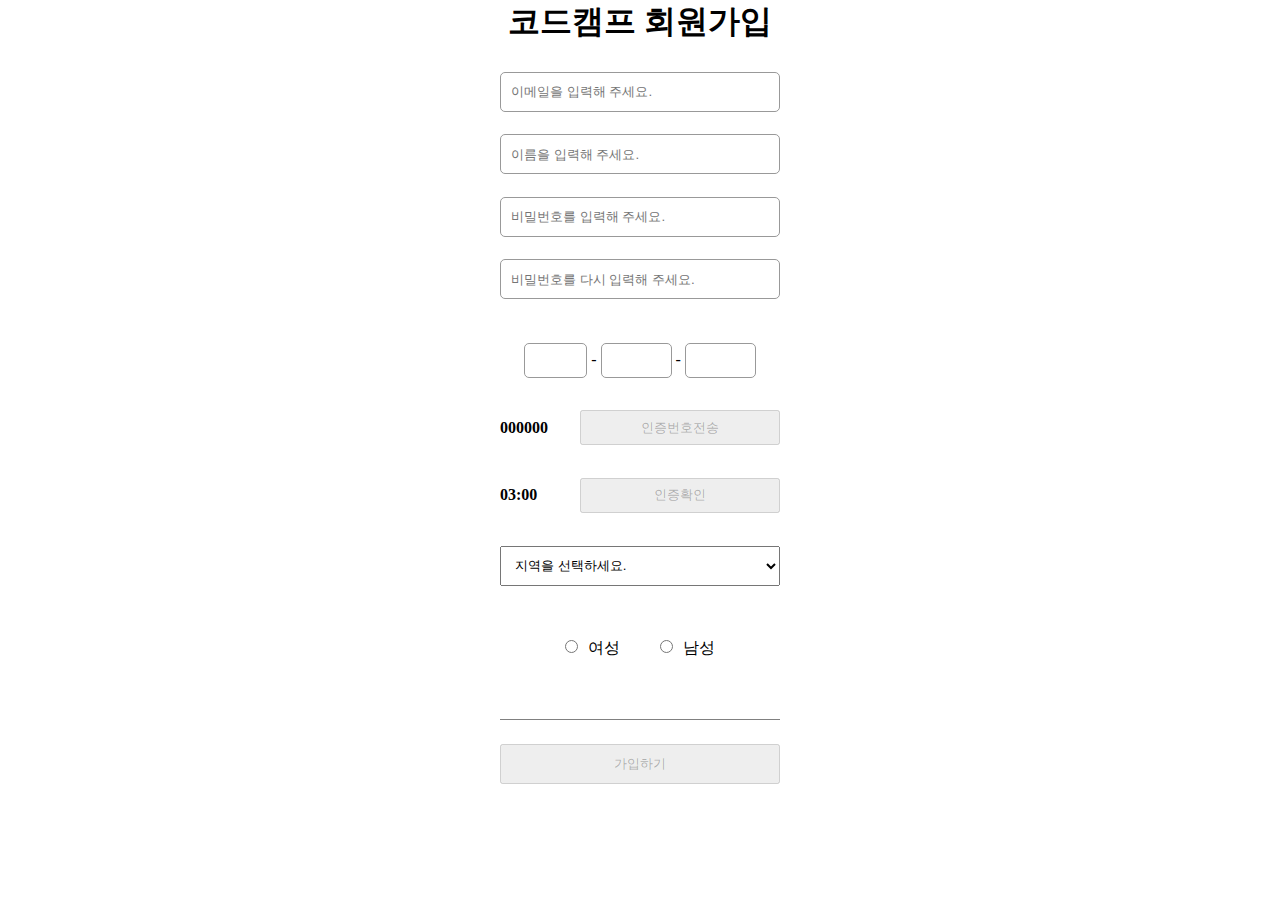
==== class/final/final.html @ 46982687 "잔디만들기" ====
<!DOCTYPE html>
<html lang="ko">

<head>
  <link rel="stylesheet" href="final.css">
  <script src="final.js"></script>
  <title>회원 가입</title>
</head>

<body>
  <div class="wrapper">
    <h1 class="signup__header">코드캠프 회원가입</h1>
    <section class="signup__body">
      <div class="signup__form">
        <input id="email" type="email" placeholder="이메일을 입력해 주세요.">
        <p id="emailerror" class="errormessage">이메일이 올바르지 않습니다.</p>
        <input id="name" type="text" placeholder="이름을 입력해 주세요.">
        <p id="nameerror" class="errormessage">이름이 올바르지 않습니다.</p>
        <input id="password1" type="password" placeholder="비밀번호를 입력해 주세요.">
        <p id="password1error" class="errormessage">비밀번호를 입력해 주세요.</p>
        <input id="password2" type="text" placeholder="비밀번호를 다시 입력해 주세요.">
        <p id="password2error" class="errormessage">비밀번호를 입력해 주세요.</p>
      </div>
      <span class="phoneNumber">
        <input oninput="changePhone1()" id="phone1" type="text" size="3" maxlength="3"> -
        <input oninput="changePhone2()" id="phone2" type="text" size="4" maxlength="4"> -
        <input oninput="changePhone3()" id="phone3" type="text" size="4" maxlength="4">
      </span>
      <span id="getToken">
        <p id="tokenNumber">000000</p><button onclick="getToken()" id="getToken__btn" disabled="true">인증번호전송</button>
      </span>
      <span id="timer">
        <p id="timeOut">03:00</p><button onclick="checkAuth()" id="timer__btn" disabled="true">인증확인</button>
      </span>
      <div id="adressWrapper">
        <select id="adress">
          <option selected disabled>지역을 선택하세요.</option>
          <option>서울</option>
          <option>인천</option>
          <option>경기</option>
        </select>
        <p id="adresserror" class="errormessage">지역을 선택해 주세요.</p>
      </div>
      <div id="genderWrapper">
        <div class="gender">
          <span><input type="radio" name="gender" />여성</span> 
          <span><input type="radio" name="gender" />남성</span> 
        </div>
        <p id="gendererror" class="errormessage">성별을 선택해 주세요.</p>
      </div>
      <div class="divider"></div>
    </section>
    <button onclick="validation()" id="signup__footer" disabled="true">가입하기</button>
  </div>
</body>

</html>
---- class/final/final.css ----
* {
  margin: 0px;
  box-sizing: border-box;
}

.wrapper {
  display: flex; 
  width: 100%;
  height: 100%;
  flex-direction: column;
  align-items: center;
}

.signup__body {
  display: flex;
  height: 700px;
  flex-direction: column;
  justify-content: space-around;
  align-items: center;
}

.signup__form {
  display: flex;
  height: 250px;
  flex-direction: column;
  justify-content: space-around;
  align-items: center;
}

.signup__form input {
  width: 280px;
  height: 40px; 
  padding: 10px;
  border: 1px solid #999999;
  border-radius: 5px;
}

.phonNumber {
  display: flex;
  width: 280px;
  justify-content: space-between;
}

.phoneNumber input {
  height: 35px;
  padding: 10px;
  border: 1px solid #999999;
  border-radius: 5px;
}

#getToken {
  display: flex;
  width: 280px;
  justify-content: space-between;
  align-items: center;
}

#tokenNumber {
  font-size: 16px;
  font-weight: bold;
}

#getToken__btn {
  width: 200px;
  height: 35px;
}

#timer {
  display: flex;
  width: 280px;
  justify-content: space-between;
  align-items: center;
}

#timeOut {
  font-size: 16px;
  font-weight: bold;
}

#timer__btn {
  width: 200px;
  height: 35px;
}

#adressWrapper {
  display: flex;
  height: 60px;
  flex-direction: column;
  justify-content: space-between;
}

#adress {
  width: 280px;
  height: 40px; 
  padding: 10px;
}

#genderWrapper {
  display: flex;
  width: 150px;
  height: 40px;
  flex-direction: column;
  justify-content: space-between;
}

.gender {
  display: flex;
  width: 150px;
  height: 20px;
  justify-content: space-between;
}

.gender input {
  margin-right: 10px;
}

.divider {
  width: 100%;
  margin: 8px 0px;
  border-bottom: 1px solid gray;
}

#signup__footer {
  width: 280px;
  height: 40px;
}

.errormessage {
  display: none;
  color: red;
  font-size: 10px;
}
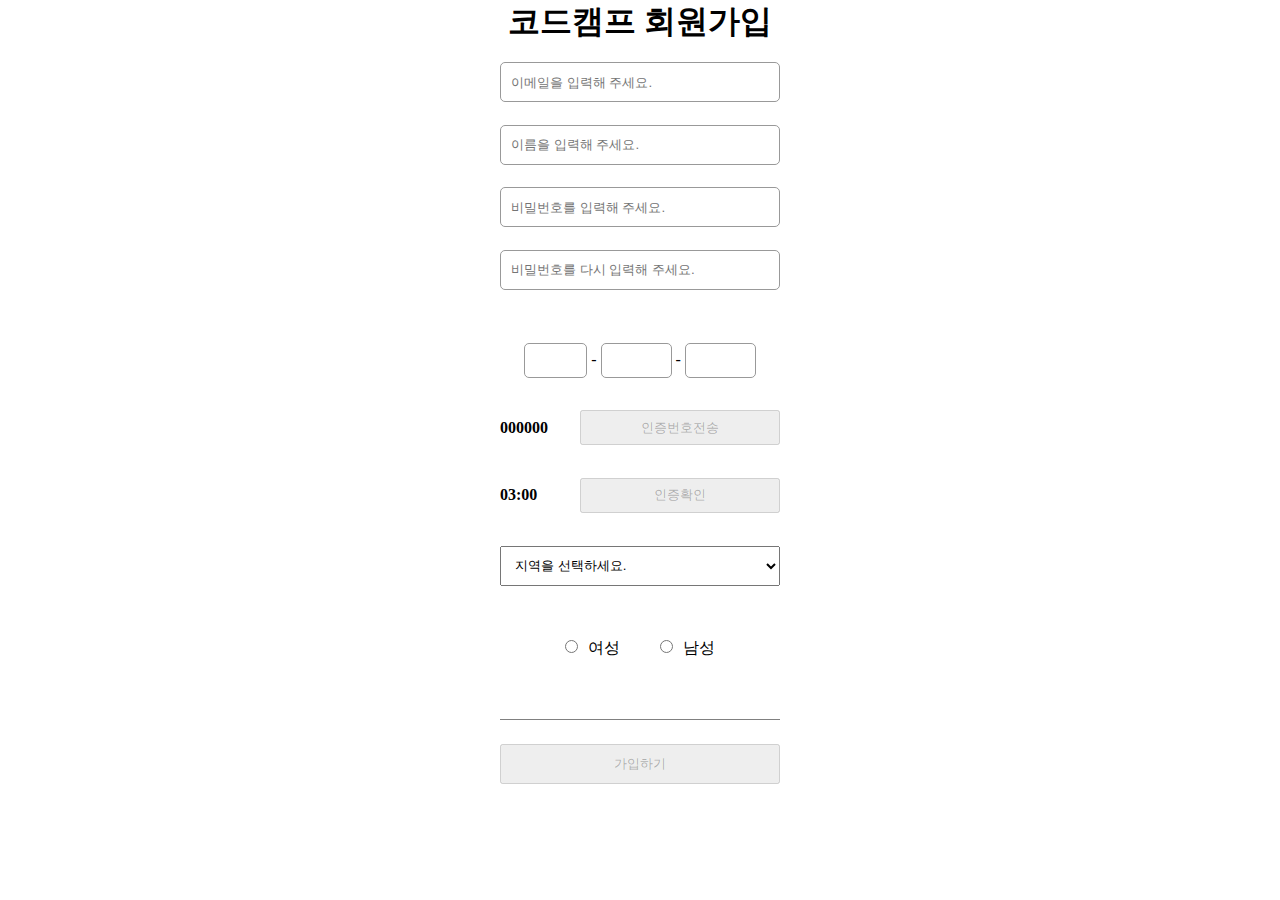
==== commit cfa8c58f: "기능구현" ====
--- a/class/final/final.html
+++ b/class/final/final.html
@@ -18,8 +18,8 @@
         <p id="nameerror" class="errormessage">이름이 올바르지 않습니다.</p>
         <input id="password1" type="password" placeholder="비밀번호를 입력해 주세요.">
         <p id="password1error" class="errormessage">비밀번호를 입력해 주세요.</p>
-        <input id="password2" type="text" placeholder="비밀번호를 다시 입력해 주세요.">
-        <p id="password2error" class="errormessage">비밀번호를 입력해 주세요.</p>
+        <input id="password2" type="password" placeholder="비밀번호를 다시 입력해 주세요.">
+        <p id="password2error" class="errormessage">비밀번호를 다시 입력해 주세요.</p>
       </div>
       <span class="phoneNumber">
         <input oninput="changePhone1()" id="phone1" type="text" size="3" maxlength="3"> -
@@ -43,8 +43,8 @@
       </div>
       <div id="genderWrapper">
         <div class="gender">
-          <span><input type="radio" name="gender" />여성</span> 
-          <span><input type="radio" name="gender" />남성</span> 
+          <span><input type="radio" name="gender" value="woman" />여성</span> 
+          <span><input type="radio" name="gender" value="man" />남성</span> 
         </div>
         <p id="gendererror" class="errormessage">성별을 선택해 주세요.</p>
       </div>
--- a/class/final/final.css
+++ b/class/final/final.css
@@ -126,7 +126,6 @@
 }
 
 .errormessage {
-  display: none;
-  color: red;
+  color: transparent;
   font-size: 10px;
 }